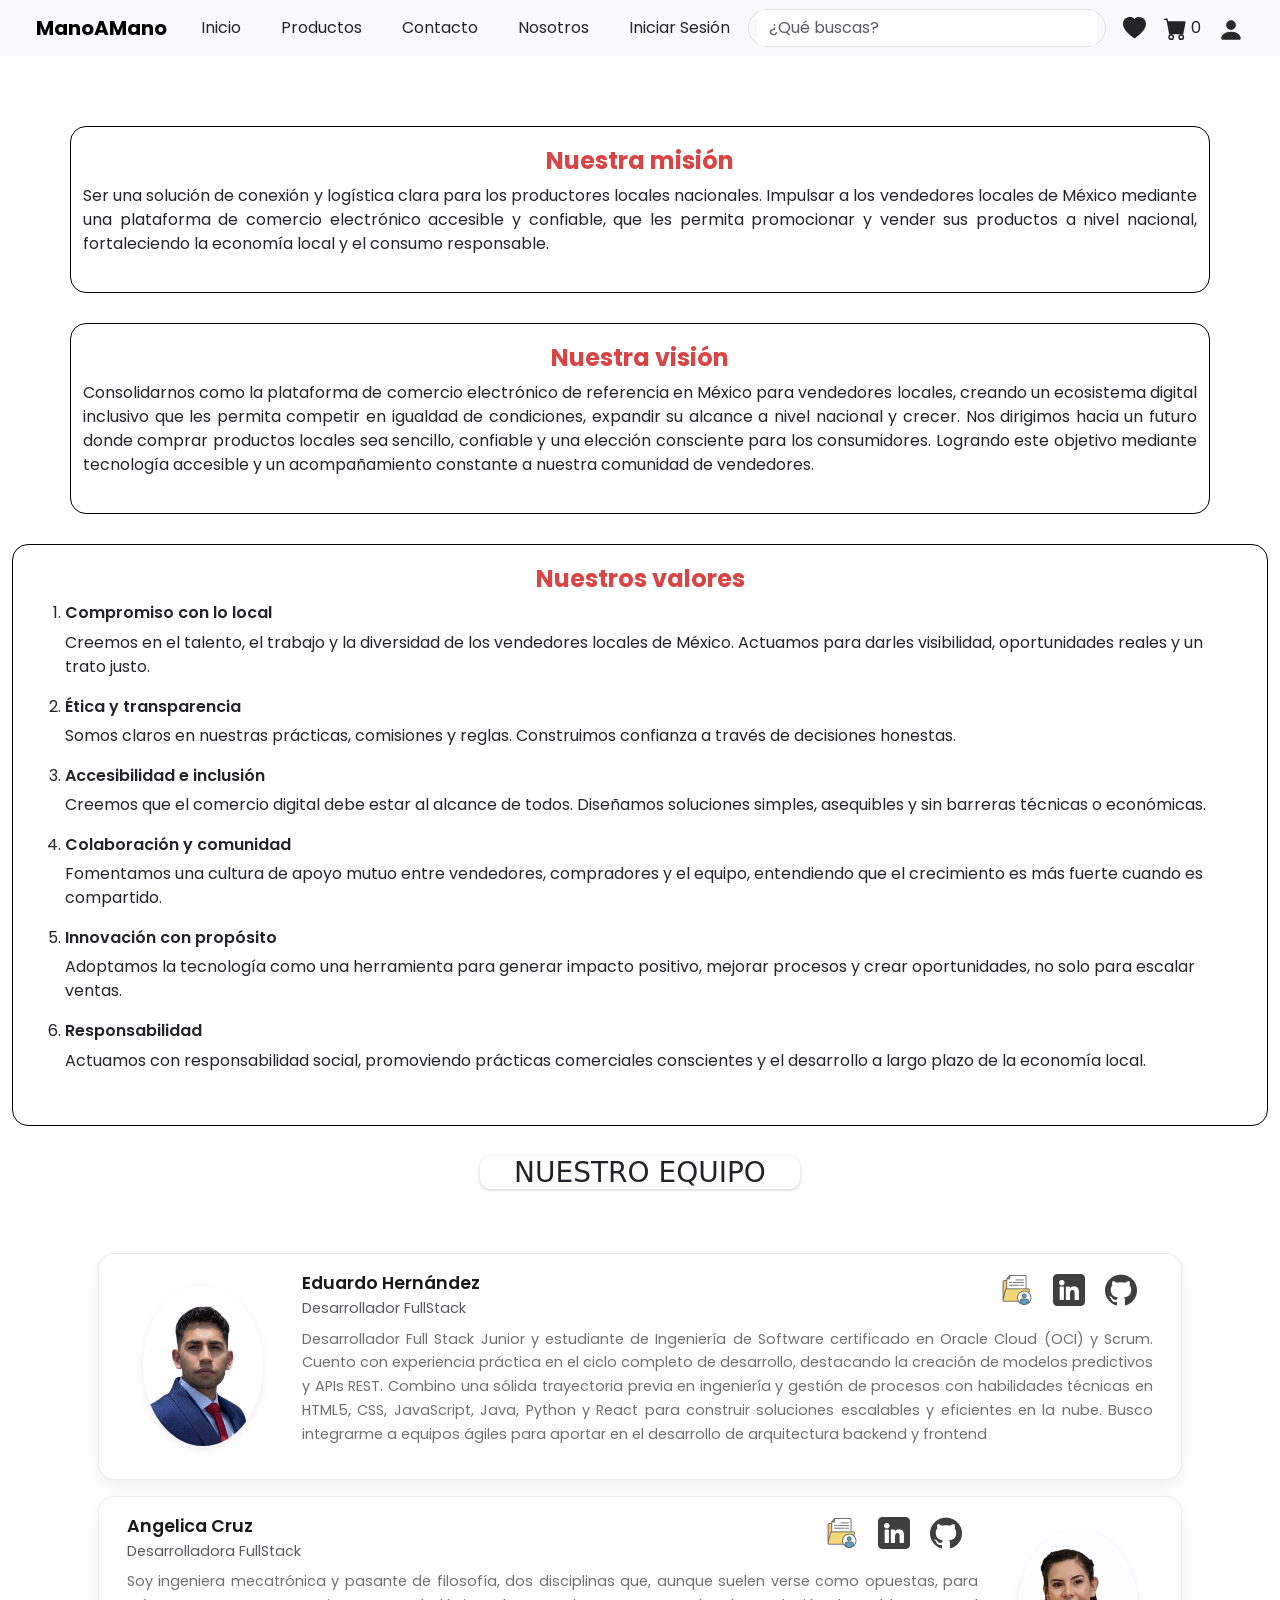
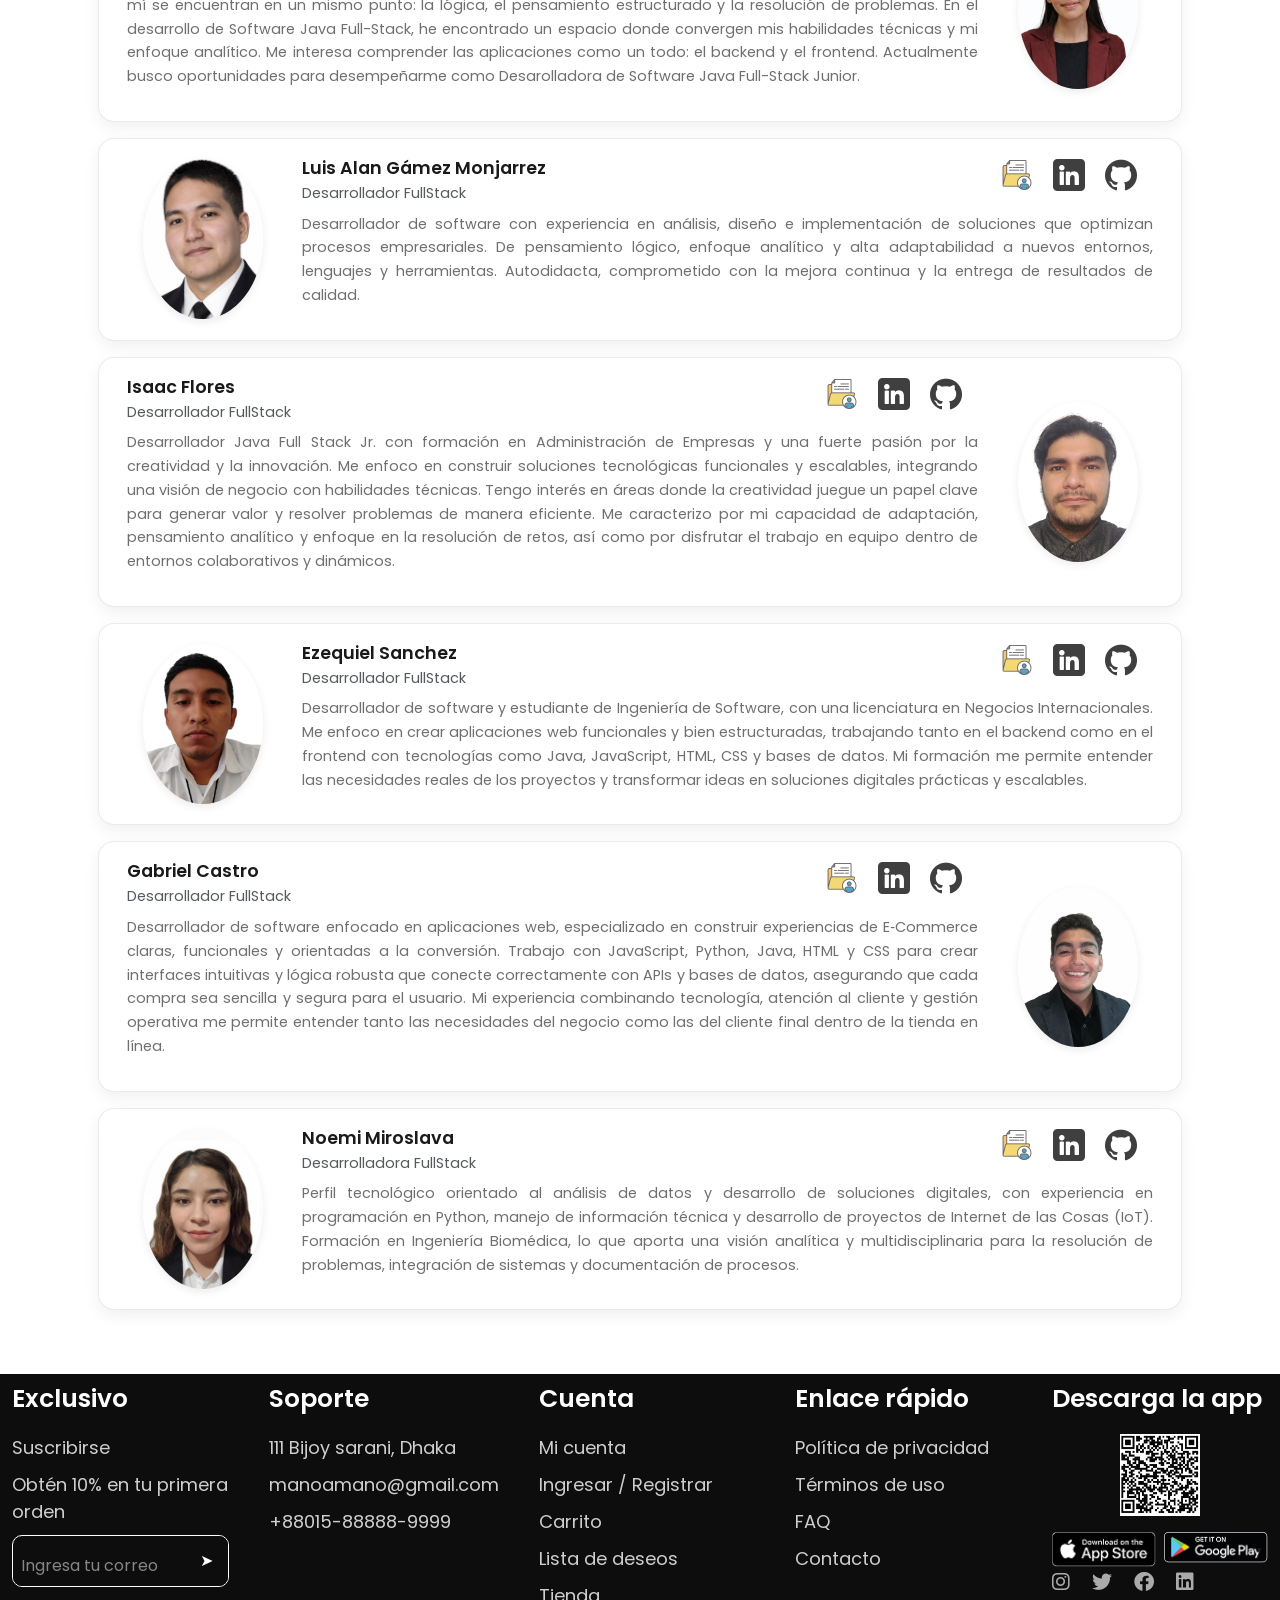
==== pages/aboutMe.html @ 5cd1c526 "Mano a mano en progreso" ====
<!DOCTYPE html>
<html lang="es">

<head>
    <meta charset="UTF-8">
    <meta name="viewport" content="width=device-width, initial-scale=1.0">
    <title>Sobre nosotros</title>

    <!-- Estilos -->
    <link rel="stylesheet" href="../styles/main.css">
    <link rel="stylesheet" href="../styles/aboutMe.css">
    <link rel="stylesheet" href="https://cdnjs.cloudflare.com/ajax/libs/font-awesome/6.0.0/css/all.min.css">
    <link href="https://cdn.jsdelivr.net/npm/bootstrap@5.3.8/dist/css/bootstrap.min.css" rel="stylesheet"
        integrity="sha384-sRIl4kxILFvY47J16cr9ZwB07vP4J8+LH7qKQnuqkuIAvNWLzeN8tE5YBujZqJLB" crossorigin="anonymous">
    <link href="https://fonts.googleapis.com/css2?family=Poppins:wght@400;500;600&display=swap" rel="stylesheet" />
</head>

<body>
    <header>

        <section> <!-- barra anuncio oferta -->

        </section>

        <section id="navbar_container" "> <!-- Navbar -->
            <!-- Añadido mediante JavaScript -->
        </section>

    </header>
    <main class="content container-fluid">

        <section> <!-- direccion (inicio / nosotros) -->

        </section>

        <section> <!-- Nuestra historia -->

            <article>
                <div>
                    <h1>

                    </h1>
                    <p>

                    </p>
                </div>
                <div>
                    <img src="" alt="">
                </div>
            </article>
        </section>
        <!-- Misión, visión y valores -->
        <section>
            <div class="container mision">
                <h4>Nuestra misión</h4>
                <p>Ser una solución de conexión y logística clara para los productores locales nacionales.
                    Impulsar a los vendedores locales de México mediante una plataforma de comercio electrónico
                    accesible y confiable, que les permita promocionar y vender sus productos a nivel nacional,
                    fortaleciendo la economía local y el consumo responsable.
                </p>
            </div>
        </section>

        <section>
            <div class="container vision">
                <h4>Nuestra visión</h4>
                <p>
                    Consolidarnos como la plataforma de comercio electrónico de referencia en México para vendedores
                    locales, creando un ecosistema digital inclusivo que les permita competir en igualdad de
                    condiciones, expandir su alcance a nivel nacional y crecer. Nos dirigimos hacia un futuro donde
                    comprar productos locales sea sencillo, confiable y una elección consciente para los consumidores.
                    Logrando este objetivo mediante tecnología accesible y un acompañamiento constante a nuestra
                    comunidad de vendedores.
                </p>
            </div>
        </section>

        <section>
            <div class="valores">
                <h4>Nuestros valores</h4>
                <ol class="lista-valores">
                    <li>
                        <h6>Compromiso con lo local</h6>
                        <p>
                            Creemos en el talento, el trabajo y la diversidad de los vendedores locales de México.
                            Actuamos para darles visibilidad, oportunidades reales y un trato justo.
                        </p>
                    </li>
                    <li>
                        <h6>Ética y transparencia</h6>
                        <p>
                            Somos claros en nuestras prácticas, comisiones y reglas. Construimos confianza a través de
                            decisiones honestas.
                        </p>
                    </li>
                    <li>
                        <h6>Accesibilidad e inclusión</h6>
                        <p>
                            Creemos que el comercio digital debe estar al alcance de todos. Diseñamos soluciones
                            simples, asequibles y sin barreras técnicas o económicas.
                        </p>
                    </li>
                    <li>
                        <h6>Colaboración y comunidad</h6>
                        <p>
                            Fomentamos una cultura de apoyo mutuo entre vendedores, compradores y el equipo, entendiendo
                            que el crecimiento es más fuerte cuando es compartido.
                        </p>
                    </li>
                    <li>
                        <h6>Innovación con propósito</h6>
                        <p>
                            Adoptamos la tecnología como una herramienta para generar impacto positivo, mejorar procesos
                            y crear oportunidades, no solo para escalar ventas.
                        </p>
                    </li>
                    <li>
                        <h6>Responsabilidad</h6>
                        <p>
                            Actuamos con responsabilidad social, promoviendo prácticas comerciales conscientes y el
                            desarrollo a largo plazo de la economía local.
                        </p>
                    </li>
                </ol>
            </div>
        </section>

        <section> <!-- Nuestros numeros -->

        </section>

        <section id="nosotros"> <!-- **********************************************NUESTRO EQUIPO ********************************* -->

            <h3>NUESTRO EQUIPO</h3>

<div class="container person_container">

    <!-- =================== PERSONA 1 =================== -->
    <div class="row align-items-center border p-3 rounded shadow-sm mb-3">
        <!-- Imagen -->
        <div class="col-12 col-md-2 text-center mb-3 mb-md-0 img_container">
            <img src="../media/aboutMe/Eduardo_Hernandez_Java_Full_Stack.png" alt="Sobre mí Imagen">
        </div>

        <!-- Contenido -->
        <div class="col-12 col-md-10 data_container">
            <div class="d-flex justify-content-between align-items-start flex-column flex-md-row">
                <!-- Nombre y rol -->
                <div class="data_person_container">
                    <p>Eduardo Hernández</p>
                    <p>Desarrollador FullStack</p>
                </div>

                <!-- Redes sociales -->
                <div class="social_container d-flex flex-row mt-2 mt-md-0">
                    <a href="https://portafolio-khaki-iota.vercel.app/">
                        <img src="../media/aboutMe/Portafolio_logo.png" alt="Portafolio de proyectos">
                    </a>
                    <a href="https://www.linkedin.com/in/eduardo-hernandez-fullstack-java/">
                        <img src="../media/aboutMe/linkedin_logo.png" alt="Logo linkedIn">
                    </a>
                    <a href="https://github.com/Mauedy164">
                        <img src="../media/aboutMe/logo_github.png" alt="Logo Github">
                    </a>
                </div>
            </div>

            <!-- Biografía -->
            <div class="biography_container mt-2">
                <p>
                    Desarrollador Full Stack Junior y estudiante de Ingeniería de Software certificado en
                    Oracle Cloud (OCI) y Scrum. Cuento con experiencia práctica en el ciclo completo de
                    desarrollo, destacando la creación de modelos predictivos y APIs REST. Combino una
                    sólida trayectoria previa en ingeniería y gestión de procesos con habilidades técnicas
                    en HTML5, CSS, JavaScript, Java, Python y React para construir soluciones escalables y
                    eficientes en la nube. Busco integrarme a equipos ágiles para aportar en el desarrollo
                    de arquitectura backend y frontend
                </p>
            </div>
        </div>
    </div>

    <!-- =================== PERSONA 2 =================== -->
    <div class="row align-items-center border p-3 rounded shadow-sm mb-3">
        <!-- Imagen -->
        <div class="col-12 col-md-2 text-center mb-3 mb-md-0 img_container order-1 order-md-2">
            <img src="../media/aboutMe/Angelica_Cruz.png" alt="Sobre mí Imagen">
        </div>

        <!-- Contenido -->
        <div class="col-12 col-md-10 data_container order-2 order-md-1">
            <div class="d-flex justify-content-between align-items-start flex-column flex-md-row">
                <div class="data_person_container">
                    <p>Angelica Cruz</p>
                    <p>Desarrolladora FullStack</p>
                </div>

                <div class="social_container d-flex flex-row mt-2 mt-md-0">
                    <a href="https://github.com/AngeCruzA/Portafolio.git">
                        <img src="../media/aboutMe/Portafolio_logo.png" alt="Portafolio de proyectos">
                    </a>
                    <a href="https://www.linkedin.com/in/angelica-cruz-aguilera-b49628212/">
                        <img src="../media/aboutMe/linkedin_logo.png" alt="Logo linkedIn">
                    </a>
                    <a href="https://github.com/AngeCruzA">
                        <img src="../media/aboutMe/logo_github.png" alt="Logo Github">
                    </a>
                </div>
            </div>

            <div class="biography_container mt-2">
                <p>
                    Soy ingeniera mecatrónica y pasante de filosofía, dos disciplinas que, aunque suelen
                    verse como opuestas, para mí se encuentran en un mismo punto: la lógica, el pensamiento
                    estructurado y la resolución de problemas.
                    En el desarrollo de Software Java Full-Stack, he encontrado un espacio donde convergen
                    mis habilidades técnicas y mi enfoque analítico. Me interesa comprender las aplicaciones
                    como un todo: el backend y el frontend.
                    Actualmente busco oportunidades para desempeñarme como Desarolladora de Software Java
                    Full-Stack Junior.
                </p>
            </div>
        </div>
    </div>

    <!-- =================== PERSONA 3 =================== -->
    <div class="row align-items-center border p-3 rounded shadow-sm mb-3">
        <div class="col-12 col-md-2 text-center mb-3 mb-md-0 img_container">
            <img src="../media/aboutMe/Luis_Gamez.png" alt="Sobre mí Imagen">
        </div>

        <div class="col-12 col-md-10 data_container">
            <div class="d-flex justify-content-between align-items-start flex-column flex-md-row">
                <div class="data_person_container">
                    <p>Luis Alan Gámez Monjarrez</p>
                    <p>Desarrollador FullStack</p>
                </div>

                <div class="social_container d-flex flex-row mt-2 mt-md-0">
                    <a href="#">
                        <img src="../media/aboutMe/Portafolio_logo.png" alt="Portafolio de proyectos">
                    </a>
                    <a href="https://www.linkedin.com/in/luisgamez91/">
                        <img src="../media/aboutMe/linkedin_logo.png" alt="Logo linkedIn">
                    </a>
                    <a href="https://github.com/LuisGamez91">
                        <img src="../media/aboutMe/logo_github.png" alt="Logo Github">
                    </a>
                </div>
            </div>

            <div class="biography_container mt-2">
                <p>
                    Desarrollador de software con experiencia en análisis, diseño e implementación de
                    soluciones que optimizan procesos empresariales. De pensamiento lógico, enfoque analítico
                    y alta adaptabilidad a nuevos entornos, lenguajes y herramientas. Autodidacta,
                    comprometido con la mejora continua y la entrega de resultados de calidad.
                </p>
            </div>
        </div>
    </div>

    <!-- =================== PERSONA 4 =================== -->
    <div class="row align-items-center border p-3 rounded shadow-sm mb-3">
        <div class="col-12 col-md-2 text-center mb-3 mb-md-0 img_container order-1 order-md-2">
            <img src="../media/aboutMe/Isaac_Flores-removebg-preview.png"
                 alt="Sobre mí Imagen">
        </div>

        <div class="col-12 col-md-10 data_container order-2 order-md-1">
            <div class="d-flex justify-content-between align-items-start flex-column flex-md-row">
                <div class="data_person_container">
                    <p>Isaac Flores</p>
                    <p>Desarrollador FullStack</p>
                </div>

                <div class="social_container d-flex flex-row mt-2 mt-md-0">
                    <a href="https://portafolio-khaki-iota.vercel.app/">
                        <img src="../media/aboutMe/Portafolio_logo.png" alt="Portafolio de proyectos">
                    </a>
                    <a href="https://www.linkedin.com/in/isaac-flores-dur%C3%B3n-a0316b3a8/">
                        <img src="../media/aboutMe/linkedin_logo.png" alt="Logo linkedIn">
                    </a>
                    <a href="https://github.com/IsaacFD">
                        <img src="../media/aboutMe/logo_github.png" alt="Logo Github">
                    </a>
                </div>
            </div>

            <div class="biography_container mt-2">
                <p>
                    Desarrollador Java Full Stack Jr. con formación en Administración de Empresas y una
                    fuerte pasión por la creatividad y la innovación. Me enfoco en construir soluciones
                    tecnológicas funcionales y escalables, integrando una visión de negocio con habilidades
                    técnicas. Tengo interés en áreas donde la creatividad juegue un papel clave para generar
                    valor y resolver problemas de manera eficiente. Me caracterizo por mi capacidad de
                    adaptación, pensamiento analítico y enfoque en la resolución de retos, así como por
                    disfrutar el trabajo en equipo dentro de entornos colaborativos y dinámicos.
                </p>
            </div>
        </div>
    </div>

    <!-- =================== PERSONA 5 =================== -->
    <div class="row align-items-center border p-3 rounded shadow-sm mb-3">
        <div class="col-12 col-md-2 text-center mb-3 mb-md-0 img_container">
            <img src="../media/aboutMe/Ezequiel_Sanchez.png" alt="Sobre mí Imagen">
        </div>

        <div class="col-12 col-md-10 data_container">
            <div class="d-flex justify-content-between align-items-start flex-column flex-md-row">
                <div class="data_person_container">
                    <p>Ezequiel Sanchez</p>
                    <p>Desarrollador FullStack</p>
                </div>

                <div class="social_container d-flex flex-row mt-2 mt-md-0">
                    <a href="#">
                        <img src="../media/aboutMe/Portafolio_logo.png" alt="Portafolio de proyectos">
                    </a>
                    <a href="https://www.linkedin.com/in/ezequielsanchezcanul/">
                        <img src="../media/aboutMe/linkedin_logo.png" alt="Logo linkedIn">
                    </a>
                    <a href="https://github.com/ezequielsanchez-canul">
                        <img src="../media/aboutMe/logo_github.png" alt="Logo Github">
                    </a>
                </div>
            </div>

            <div class="biography_container mt-2">
                <p>
                    Desarrollador de software y estudiante de Ingeniería de Software, con una licenciatura
                    en Negocios Internacionales. Me enfoco en crear aplicaciones web funcionales y bien
                    estructuradas, trabajando tanto en el backend como en el frontend con tecnologías como
                    Java, JavaScript, HTML, CSS y bases de datos. Mi formación me permite entender las
                    necesidades reales de los proyectos y transformar ideas en soluciones digitales
                    prácticas y escalables.
                </p>
            </div>
        </div>
    </div>

    <!-- =================== PERSONA 6 =================== -->
    <div class="row align-items-center border p-3 rounded shadow-sm mb-3">
        <div class="col-12 col-md-2 text-center mb-3 mb-md-0 img_container order-1 order-md-2">
            <img src="../media/aboutMe/GabrielCastro.jpeg" alt="Sobre mí Imagen">
        </div>

        <div class="col-12 col-md-10 data_container order-2 order-md-1">
            <div class="d-flex justify-content-between align-items-start flex-column flex-md-row">
                <div class="data_person_container">
                    <p>Gabriel Castro</p>
                    <p>Desarrollador FullStack</p>
                </div>

                <div class="social_container d-flex flex-row mt-2 mt-md-0">
                    <a href="###">
                        <img src="../media/aboutMe/Portafolio_logo.png" alt="Portafolio de proyectos">
                    </a>
                    <a href="https://www.linkedin.com/in/GabrielCastro01">
                        <img src="../media/aboutMe/linkedin_logo.png" alt="Logo linkedIn">
                    </a>
                    <a href="https://github.com/Axsort">
                        <img src="../media/aboutMe/logo_github.png" alt="Logo Github">
                    </a>
                </div>
            </div>

            <div class="biography_container mt-2">
                <p>
                    Desarrollador de software enfocado en aplicaciones web, especializado en construir
                    experiencias de E‑Commerce claras, funcionales y orientadas a la conversión.
                    Trabajo con JavaScript, Python, Java, HTML y CSS para crear interfaces intuitivas y
                    lógica robusta que conecte correctamente con APIs y bases de datos,
                    asegurando que cada compra sea sencilla y segura para el usuario.
                    Mi experiencia combinando tecnología, atención al cliente y gestión operativa me permite
                    entender tanto las necesidades del negocio como las del cliente final dentro de la
                    tienda en línea.
                </p>
            </div>
        </div>
    </div>

    <!-- =================== PERSONA 7 =================== -->
    <div class="row align-items-center border p-3 rounded shadow-sm mb-3">
        <div class="col-12 col-md-2 text-center mb-3 mb-md-0 img_container">
            <img src="../media/aboutMe/Noemi Miroslava.jfif" alt="Sobre mí Imagen">
        </div>

        <div class="col-12 col-md-10 data_container">
            <div class="d-flex justify-content-between align-items-start flex-column flex-md-row">
                <div class="data_person_container">
                    <p>Noemi Miroslava</p>
                    <p>Desarrolladora FullStack</p>
                </div>

                <div class="social_container d-flex flex-row mt-2 mt-md-0">
                    <a href="https://portafolio-khaki-iota.vercel.app/">
                        <img src="../media/aboutMe/Portafolio_logo.png" alt="Portafolio de proyectos">
                    </a>
                    <a href="https://www.linkedin.com/in/noemi-miroslava/">
                        <img src="../media/aboutMe/linkedin_logo.png" alt="Logo linkedIn">
                    </a>
                    <a href="https://github.com/noemimiroslava?tab=stars">
                        <img src="../media/aboutMe/logo_github.png" alt="Logo Github">
                    </a>
                </div>
            </div>

            <div class="biography_container mt-2">
                <p>
                    Perfil tecnológico orientado al análisis de datos y desarrollo de soluciones digitales,
                    con experiencia en programación en Python, manejo de información técnica y desarrollo de
                    proyectos de Internet de las Cosas (IoT). Formación en Ingeniería Biomédica, lo que
                    aporta una visión analítica y multidisciplinaria para la resolución de problemas,
                    integración de sistemas y documentación de procesos.
                </p>
            </div>
        </div>
    </div>

</div>

        </section>


        <section> <!-- Nuestros sellos -->

        </section>

    </main>

    <footer id="footer_container"> <!-- Footer -->
        <!-- Añadido mediante JavaScript -->
    </footer>

    <script src="../js/main.js"></script>
    <script src="../js/carrito.js"></script>
    <script src="https://cdn.jsdelivr.net/npm/bootstrap@5.3.8/dist/js/bootstrap.bundle.min.js"
        integrity="sha384-FKyoEForCGlyvwx9Hj09JcYn3nv7wiPVlz7YYwJrWVcXK/BmnVDxM+D2scQbITxI"
        crossorigin="anonymous"></script>
</body>

</html>
---- styles/main.css ----
/*
==============================
|           Navbar           |
==============================
*/

/* barra anuncio oferta */




/* Navbar */

a svg{
    color: rgb(41, 41, 41);
    text-decoration: none;
}

/*
==============================
|           Footer           |
==============================
*/




/*
==============================
|  index (página de inicio)  |
==============================
*/

body{

    display: flex;
    flex-direction: column;
    min-height: 100vh;
}

main{
    flex: 1;
}

/*
|================  Tarjetas de productos  ===============|
*/

/* Evita que el texto se encime si no hay imagen */
.product-card img {
    display: block;
    margin: 0 auto;
}


.text-warning {
    color: #ffc107 !important;
    font-size: 1.1rem;
}


.add-to-cart-overlay {
    opacity: 0;
    transform: translateY(10px);
    transition: 0.3s ease;
}

.product-card:hover .add-to-cart-overlay {
    opacity: 1;
    transform: translateY(0);
}



/*
==============================
|    singUp (Crear cuenta)   |
==============================
*/






/*
==============================
|   logIn (Iniciar sesión)   |
==============================
*/




/*
==============================
|       cart (Carrito)       |
==============================
*/


/*
=================================
|  checkOut (pasarela de pago)  |
=================================
*/



/*
==================================
|  aboutMe (Acerca de nosotros)  |
==================================
*/
div {
    font-family: 'Poppins', sans-serif;
}

div h4 {
    color: #DB4444;
    font-weight: 700;
}

div h6{
    font-weight: 600;
}

div p {
    font-weight: 400;
}

/*  NUESTRA HISTORIA */

/*  NUESTRO NÚMEROS */

/*  EQUIPO DE TRABAJO */

/* NUESTROS SELLOS */


/*
==================================
|  contact (Página de contacto)  |
==================================
*/



/*
===================================
|  producto (Página de producto)  |
===================================
*/
---- styles/aboutMe.css ----
h3 {
  text-align: center;
  margin: 1.5rem auto;
  font-size: 1.25rem;
  max-width: 320px;
  box-shadow: #a3a2a28f 0px 1px 3px;
  border-radius: 10px;
}


/* Misión, visión y valores */
.mision p, 
.vision p {
    text-align: justify;
}

.lista-valores {
    width: fit-content;
}

.mision, 
.vision, 
.valores {
    display:flex;
    flex-direction: column;
    border: 1px solid black;
    border-radius: 16px;
    margin: 30px auto;
    padding: 20px;
    width: fit-content;
}

h4 {
    text-align: center;
}

/* Tarjetas */
.person_container {
    margin: 2rem auto;
    padding: 0.5rem 0;
    max-width: 1200px;
    padding: 1rem;
}

.row.align-items-center.border.p-3.rounded.shadow-sm {
    position: relative;
    background-color: #ffffff;
    border: 1px solid rgba(0, 0, 0, 0.08) !important;
    border-radius: 16px !important;
    box-shadow: 0 6px 16px rgba(0, 0, 0, 0.06) !important;
    transition: transform 0.3s ease, box-shadow 0.3s ease;
    opacity: 1;
    margin: 1rem;
}


.row.align-items-center.border.p-3.rounded.shadow-sm:hover {
    transform: translateY(-4px);
    box-shadow: 0 12px 28px rgba(0, 0, 0, 0.12) !important;
}


.img_container {
    position: relative;
    display: flex;
    justify-content: center;
    align-items: center;
}

.img_container img {
    width: 120px;
    height: 160px;
    border-radius: 50%;
    object-fit: cover;
    box-shadow: 0 3px 8px rgba(0, 0, 0, 0.08);
    transition: all 0.3s cubic-bezier(0.25, 0.8, 0.25, 1);
}

.img_container img:hover {
    transform: scale(1.2) translateY(-2px);
    box-shadow: 0 6px 16px rgba(0, 0, 0, 0.2);
}


.data_container {
    display: flex;
    flex-direction: column;
    justify-content: center;
}

.data_person_container p {
    opacity: 0.9;
    transition: opacity 0.3s ease, transform 0.3s ease;
    margin-bottom: 0.1rem;
    margin-right: 25px;
}

.data_person_container p:hover {
    opacity: 1;
    transform: translateX(2px);
}

.data_person_container p:first-child {
    font-weight: 600;
    font-size: 1.1rem;
    color: #010101;
}

.data_person_container p:nth-child(2) {
    font-size: 0.9rem;
    color: #44484d;
    margin-bottom: 0;
}


.social_container {
    display: flex;
    flex-direction: row;
    align-items: center;
    gap: 20px;
    margin-right: 16px;
}

.social_container img {
    width: 32px;
    height: 32px;
    margin: 4px 0;
    opacity: 0.75;
    transition: transform 0.2s ease, opacity 0.2s ease;

}

.social_container img:hover {
    transform: rotate(4deg) scale(1.15);
    opacity: 1;
}

.biography_container {
    margin-top: 0.75rem;
}

.biography_container p {
    font-size: 0.9rem;
    color: #706f6f;
    line-height: 1.65;
    transition: color 0.3s ease;
    text-align: justify;
    text-justify: inter-word;
}

.biography_container:hover p {
    background-image: linear-gradient(90deg, #747373, #000608);
    -webkit-background-clip: text;
    -webkit-text-fill-color: transparent;
    background-clip: text; 

}



/* Pie de página */
.piedepagina-container {
  background-color: #0D0D0D;
  padding: 10px;

}

.piedepagina-grid {
  display: grid;
  grid-template-columns: repeat(auto-fit, minmax(200px, 1fr));
  gap: 16px;
  color: white;
  font-family: 'Poppins', sans-serif;
}

.piedepagina-grid h4 {
  font-size: 25px;
  font-weight: 600;
  color:white;
  margin-bottom: 20px;
  text-align: left;
}

.piedepagina-grid p {
  font-size: 18px;
  margin-bottom: 10px;
  opacity: 0.8;
  cursor: pointer;
}

.piedepagina-grid input {
  margin-top: 10px;
  padding: 10px;
  background: transparent;
  border: 1px solid white;
  width: 100%;
}

.piedepagina-grid input[type="email"] {
    width: 80%;        
    padding: 8px;
    border-radius: 4px;
}

.input-wrapper {
  display: flex;
  border: 1px solid white;
  border-radius: 10px;
  overflow: hidden;
  width: 100%;
  max-width: 400px;
}

.input-wrapper input {
  flex: 1;
  padding: 10px;
  border: none;
  outline: none;
  color: white;
  background-color: #0D0D0D;
}

.input-wrapper input::placeholder {
  color: rgba(255, 255, 255, 0.5);
}

.input-wrapper button {
  border: none;
  margin: 0;
  padding: 10px 15px;
  background-color: #0D0D0D;
  color: white;
  cursor: pointer;
  transition: background-color 0.3s ease;
  flex-shrink: 0;
}

.input-wrapper button:hover {
  background-color: white;
}

.arrow-icon {
  display: inline-block;
  transition: transform 0.2s ease;
}

.input-wrapper button:hover .arrow-icon {
  transform: translateX(3px);
  color: #0D0D0D;
} 

.qr {
    width: 80px;
}

.social-icons a {
  color: #aaa;
  font-size: 20px;
  margin-right: 18px;
  transition: 0.3s ease;
}
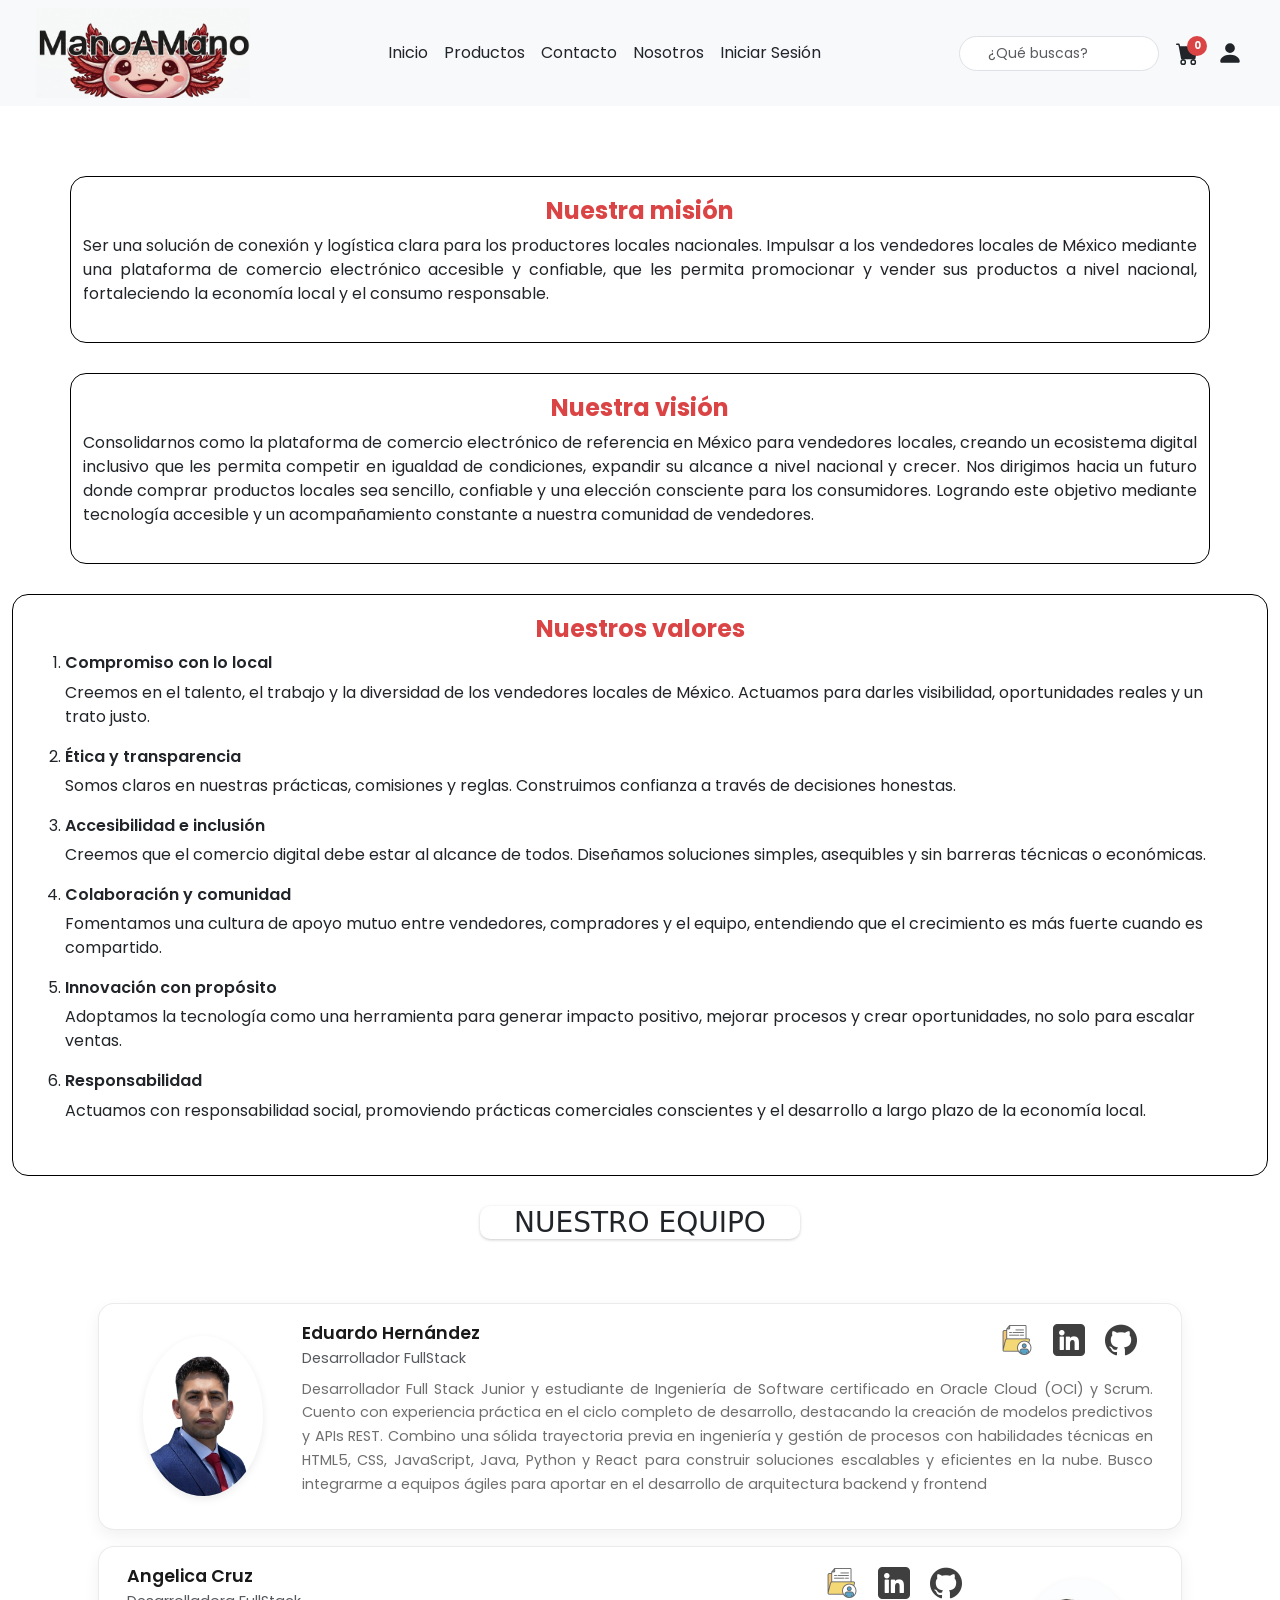
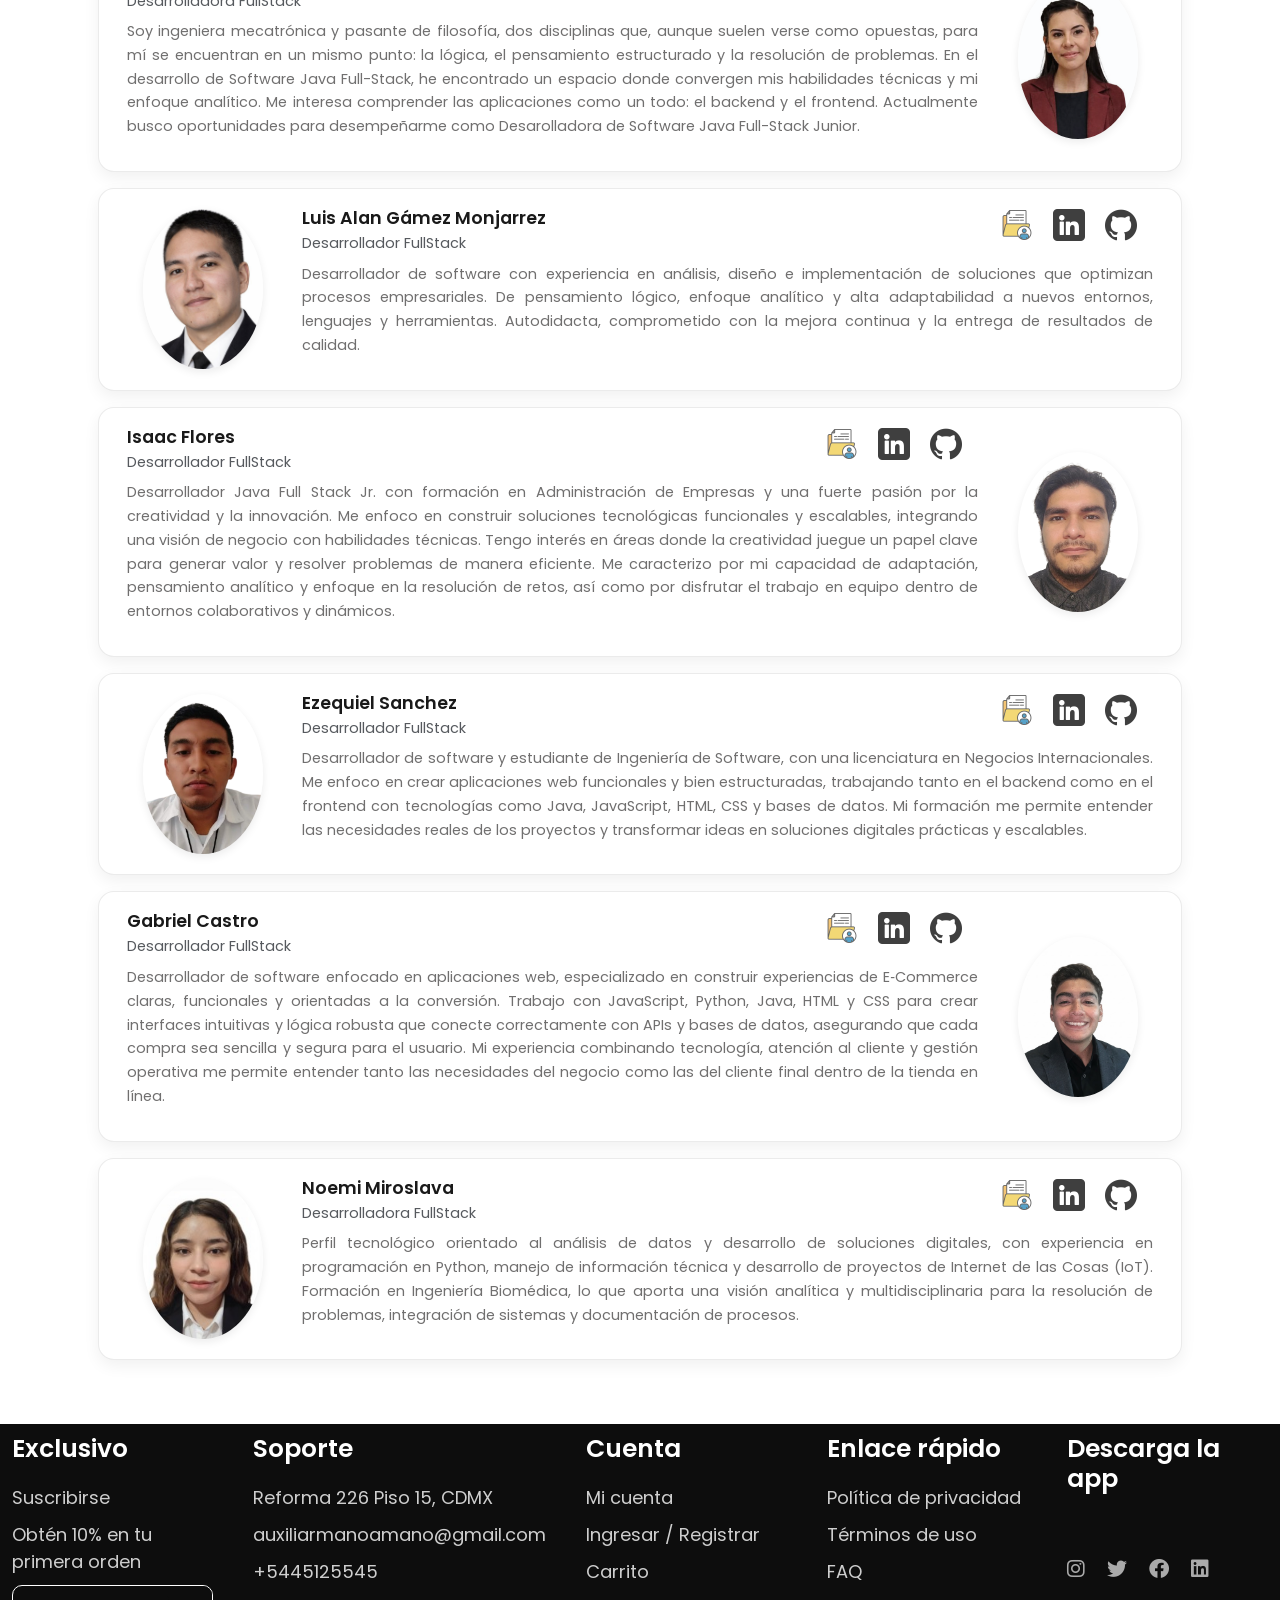
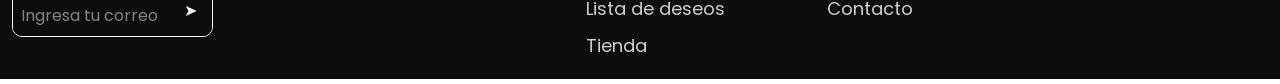
==== commit 45b8c37e: "Actualizacion" ====
--- a/pages/aboutMe.html
+++ b/pages/aboutMe.html
@@ -22,7 +22,7 @@
 
         </section>
 
-        <section id="navbar_container" "> <!-- Navbar -->
+        <section id="navbar_container"> <!-- Navbar -->
             <!-- Añadido mediante JavaScript -->
         </section>
 
--- a/styles/main.css
+++ b/styles/main.css
@@ -6,79 +6,271 @@
 
 /* barra anuncio oferta */
 
-
-
-
 /* Navbar */
 
-a svg{
-    color: rgb(41, 41, 41);
-    text-decoration: none;
-}
+a svg {
+  color: rgb(41, 41, 41);
+  text-decoration: none;
+}
+
+#logo_Ajolote {
+  height: 10vh;
+}
+
+@media (max-width: 768px) {
+  #logo_Ajolote {
+    display: flex;
+    height: 5vh;
+  }
+}
+
+.search-box{
+    width:220px;
+    background:rgb(255, 255, 255);
+}
+
+.search-box input{
+    font-size:14px;
+}
+
+.search-box i{
+    font-size:16px;
+}
+
+.search-box{
+    width:200px;
+    transition:0.3s;
+}
+
+.search-box:focus-within{
+    width:260px;
+}
+
+
+@media (max-width:991px){
+
+    /* posicionar buscador en la misma linea del logo */
+    #buscadorExpandido{
+        position:absolute;
+        left:160px; 
+        top:50%;
+        transform:translateY(-50%);
+        width:40vw;
+    }
+
+    /* esconder iconos cuando se abre buscador */
+    #buscadorExpandido.show ~ button,
+    #buscadorExpandido.show ~ a,
+    #buscadorExpandido.show ~ .dropdown{
+        display:none !important;
+    }
+
+    /* esconder lupa cuando se abre buscador */
+    #buscadorExpandido.show + .toggle-buscador{
+        display:none !important;
+    }
+
+
+}
+
+
+
+.search-box-res{
+    width:50px;
+    background:white;
+    height: 35px;
+    display:flex;
+    align-items:center;
+}
+
+.search-box-res input{
+    font-size:14px;
+}
+
+.search-box-res i{
+    font-size:16px;
+    color:#666;
+}
+
+.search-box-res input:focus, 
+.form-control:focus {
+    box-shadow: none !important;
+    outline: none !important;
+    
+}
+
+.icon-search{
+    width:29px;
+    height:29px;
+    object-fit:contain;
+}
+
+/*quita la palomita*/
+.dropdown-toggle::after{
+    display: none !important;
+}
+
+/*
+Source - https://stackoverflow.com/a/34066798
+Posted by RiesvGeffen
+Retrieved 2026-03-12, License - CC BY-SA 3.0
+*/
+
+
+
 
 /*
 ==============================
 |           Footer           |
 ==============================
 */
-
-
-
-
-/*
-==============================
-|  index (página de inicio)  |
-==============================
-*/
-
-body{
-
+.piedepagina {
+  width: 100%;
+  margin: 0;
+}
+
+.piedepagina-container {
+  width: 100%;
+  padding-left: 0;
+  padding-right: 0;
+}
+
+.piedepagina {
+  width: 100%;
+  margin: 0;
+}
+
+div.subtitle_footer{
     display: flex;
-    flex-direction: column;
-    min-height: 100vh;
-}
-
-main{
-    flex: 1;
-}
-
-/*
-|================  Tarjetas de productos  ===============|
-*/
-
-/* Evita que el texto se encime si no hay imagen */
-.product-card img {
-    display: block;
-    margin: 0 auto;
-}
-
-
-.text-warning {
-    color: #ffc107 !important;
-    font-size: 1.1rem;
-}
-
-
-.add-to-cart-overlay {
-    opacity: 0;
-    transform: translateY(10px);
-    transition: 0.3s ease;
-}
-
-.product-card:hover .add-to-cart-overlay {
-    opacity: 1;
-    transform: translateY(0);
-}
-
-
-
-/*
-==============================
-|    singUp (Crear cuenta)   |
-==============================
-*/
-
-
+    justify-content:start;
+    align-items: center;
+}
+
+div.subtitle_footer h4 {
+    margin-bottom: 0;
+}
+
+
+div.subtitle_footer {
+    display: flex;
+    justify-content: start;
+    align-items: center;
+    margin-bottom: 20px; 
+}
+
+.subtitle_footer_row{
+    height: 1vh;
+    margin-left: 2%;
+  display: none;
+}
+
+@media (max-width: 767px) {
+    .subtitle_footer_row {
+        display: inline-block !important; 
+    }
+}
+
+/* Pie de página */
+.piedepagina-container {
+  background-color: #0D0D0D;
+  padding: 10px;
+  
+}
+
+.piedepagina-grid {
+  display: grid;
+  grid-template-columns: repeat(auto-fit, minmax(200px, 1fr));
+  gap: 16px;
+  color: white;
+  font-family: 'Poppins', sans-serif;
+}
+
+.piedepagina-grid h4 {
+  font-size: 25px;
+  font-weight: 600;
+  color:white;
+  margin-bottom: 20px;
+  text-align: left;
+}
+
+.piedepagina-grid p {
+  font-size: 18px;
+  margin-bottom: 10px;
+  opacity: 0.8;
+  cursor: pointer;
+}
+
+.piedepagina-grid input {
+  margin-top: 10px;
+  padding: 10px;
+  background: transparent;
+  border: 1px solid white;
+  width: 100%;
+}
+
+.piedepagina-grid input[type="email"] {
+    width: 80%;        
+    padding: 8px;
+    border-radius: 4px;
+}
+
+.input-wrapper {
+  display: flex;
+  border: 1px solid white;
+  border-radius: 10px;
+  overflow: hidden;
+  width: 100%;
+  max-width: 400px;
+}
+
+.input-wrapper input {
+  flex: 1;
+  padding: 10px;
+  border: none;
+  outline: none;
+  color: white;
+  background-color: #0D0D0D;
+}
+
+.input-wrapper input::placeholder {
+  color: rgba(255, 255, 255, 0.5);
+}
+
+.input-wrapper button {
+  border: none;
+  margin: 0;
+  padding: 10px 15px;
+  background-color: #0D0D0D;
+  color: white;
+  cursor: pointer;
+  transition: background-color 0.3s ease;
+  flex-shrink: 0;
+}
+
+.input-wrapper button:hover {
+  background-color: white;
+}
+
+.arrow-icon {
+  display: inline-block;
+  transition: transform 0.2s ease;
+}
+
+.input-wrapper button:hover .arrow-icon {
+  transform: translateX(3px);
+  color: #0D0D0D;
+} 
+
+.qr {
+    width: 80px;
+}
+
+.social-icons a {
+  color: #aaa;
+  font-size: 20px;
+  margin-right: 18px;
+  transition: 0.3s ease;
+}
 
 
 
@@ -88,9 +280,14 @@
 |   logIn (Iniciar sesión)   |
 ==============================
 */
-
-
-
+.login{
+  color: #e6182d !important;
+  font-weight: 100 !important;
+}
+
+.login-container{
+  align-content: center;
+}
 
 /*
 ==============================
@@ -98,56 +295,25 @@
 ==============================
 */
 
-
-/*
-=================================
-|  checkOut (pasarela de pago)  |
-=================================
-*/
-
-
-
-/*
-==================================
-|  aboutMe (Acerca de nosotros)  |
-==================================
-*/
-div {
-    font-family: 'Poppins', sans-serif;
-}
-
-div h4 {
-    color: #DB4444;
-    font-weight: 700;
-}
-
-div h6{
-    font-weight: 600;
-}
-
-div p {
-    font-weight: 400;
-}
-
-/*  NUESTRA HISTORIA */
-
-/*  NUESTRO NÚMEROS */
-
-/*  EQUIPO DE TRABAJO */
-
-/* NUESTROS SELLOS */
-
-
-/*
-==================================
-|  contact (Página de contacto)  |
-==================================
-*/
-
-
-
-/*
-===================================
-|  producto (Página de producto)  |
-===================================
-*/+#cuenta_carrito {
+  position: absolute; /* Saca el número del flujo normal */
+  top: -5px;
+  right: -8px;
+
+  min-width: 20px;
+  height: 20px;
+  padding: 0 6px;
+
+  background-color: #db4444;
+  color: white;
+
+  border-radius: 999px;
+
+  font-size: 10px; /* Tamaño del número */
+  font-weight: bold;
+
+  display: flex;
+  align-items: center;
+  justify-content: center;
+}
+
--- a/styles/aboutMe.css
+++ b/styles/aboutMe.css
@@ -158,104 +158,20 @@
 
 
 
-/* Pie de página */
-.piedepagina-container {
-  background-color: #0D0D0D;
-  padding: 10px;
-
+div {
+  font-family: "Poppins", sans-serif;
 }
 
-.piedepagina-grid {
-  display: grid;
-  grid-template-columns: repeat(auto-fit, minmax(200px, 1fr));
-  gap: 16px;
-  color: white;
-  font-family: 'Poppins', sans-serif;
+div h4 {
+  color: #db4444;
+  font-weight: 700;
 }
 
-.piedepagina-grid h4 {
-  font-size: 25px;
+div h6 {
   font-weight: 600;
-  color:white;
-  margin-bottom: 20px;
-  text-align: left;
 }
 
-.piedepagina-grid p {
-  font-size: 18px;
-  margin-bottom: 10px;
-  opacity: 0.8;
-  cursor: pointer;
+div p {
+  font-weight: 400;
 }
 
-.piedepagina-grid input {
-  margin-top: 10px;
-  padding: 10px;
-  background: transparent;
-  border: 1px solid white;
-  width: 100%;
-}
-
-.piedepagina-grid input[type="email"] {
-    width: 80%;        
-    padding: 8px;
-    border-radius: 4px;
-}
-
-.input-wrapper {
-  display: flex;
-  border: 1px solid white;
-  border-radius: 10px;
-  overflow: hidden;
-  width: 100%;
-  max-width: 400px;
-}
-
-.input-wrapper input {
-  flex: 1;
-  padding: 10px;
-  border: none;
-  outline: none;
-  color: white;
-  background-color: #0D0D0D;
-}
-
-.input-wrapper input::placeholder {
-  color: rgba(255, 255, 255, 0.5);
-}
-
-.input-wrapper button {
-  border: none;
-  margin: 0;
-  padding: 10px 15px;
-  background-color: #0D0D0D;
-  color: white;
-  cursor: pointer;
-  transition: background-color 0.3s ease;
-  flex-shrink: 0;
-}
-
-.input-wrapper button:hover {
-  background-color: white;
-}
-
-.arrow-icon {
-  display: inline-block;
-  transition: transform 0.2s ease;
-}
-
-.input-wrapper button:hover .arrow-icon {
-  transform: translateX(3px);
-  color: #0D0D0D;
-} 
-
-.qr {
-    width: 80px;
-}
-
-.social-icons a {
-  color: #aaa;
-  font-size: 20px;
-  margin-right: 18px;
-  transition: 0.3s ease;
-}
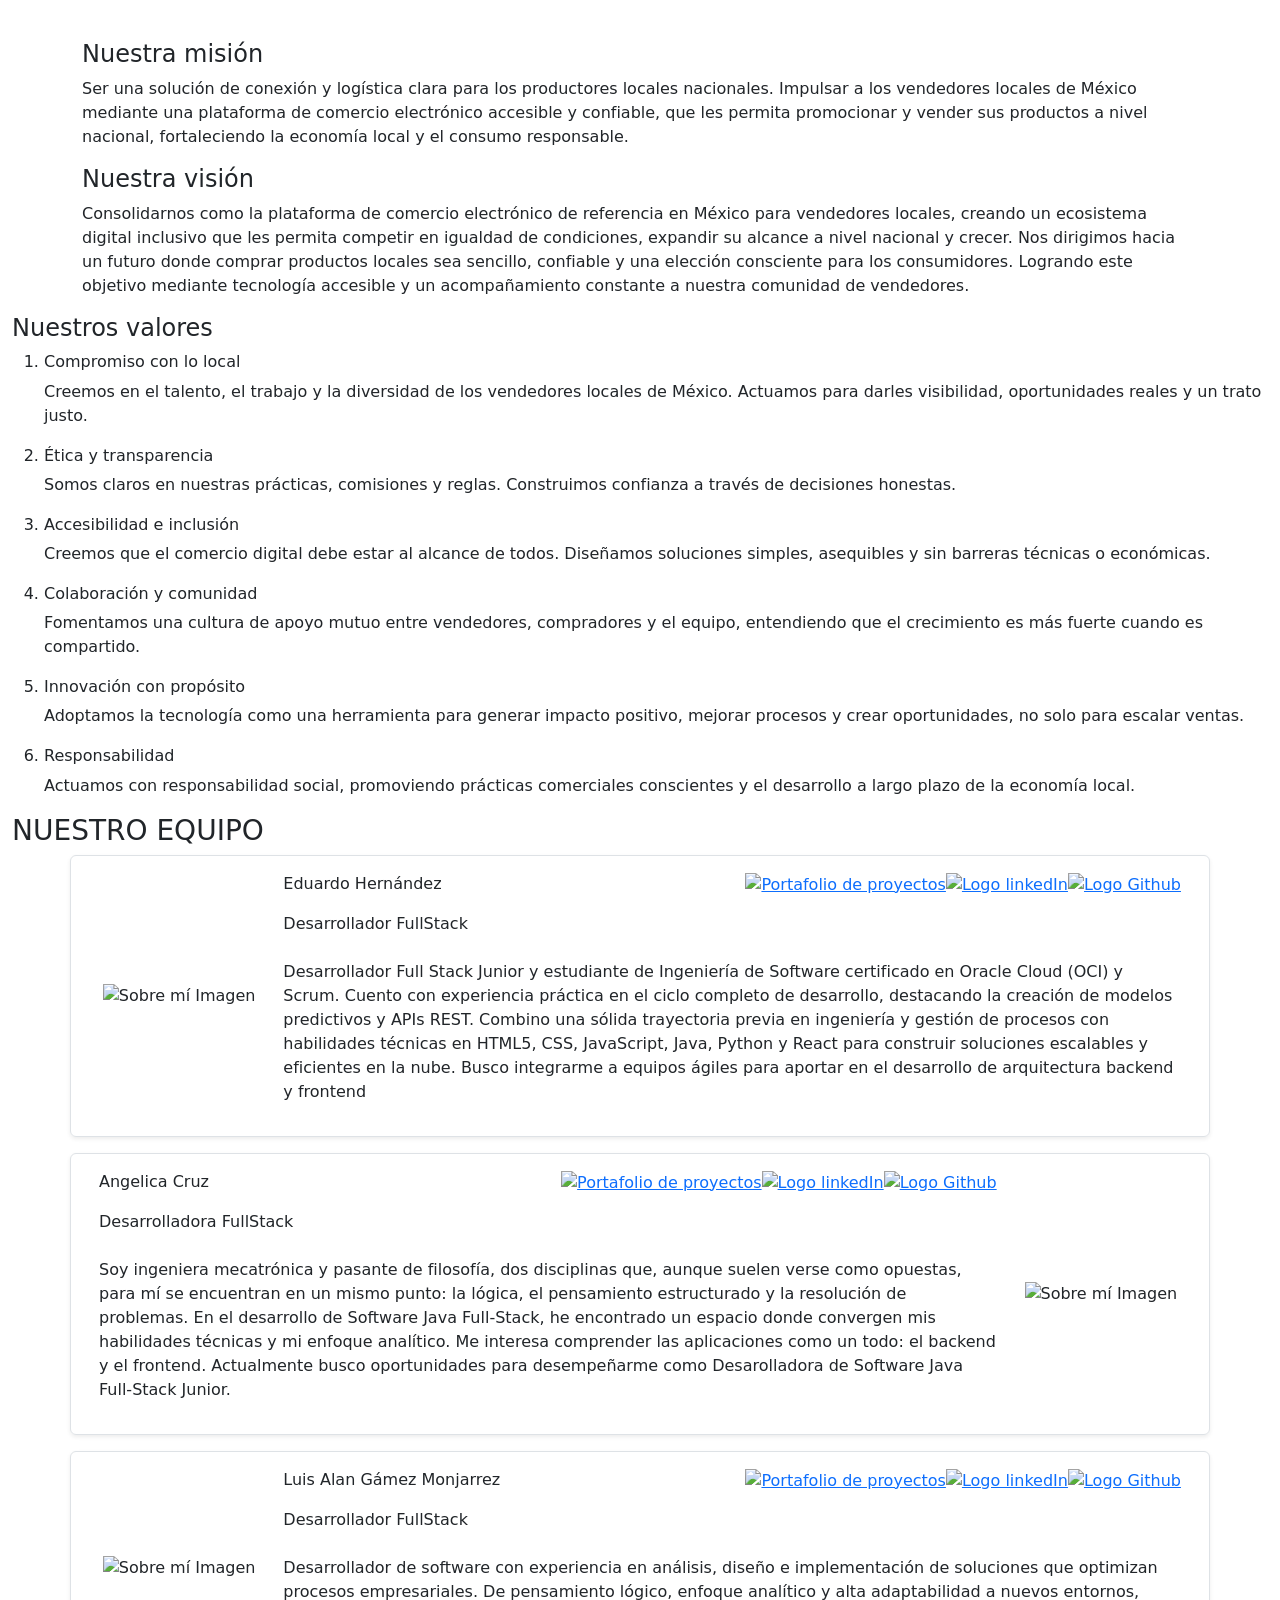
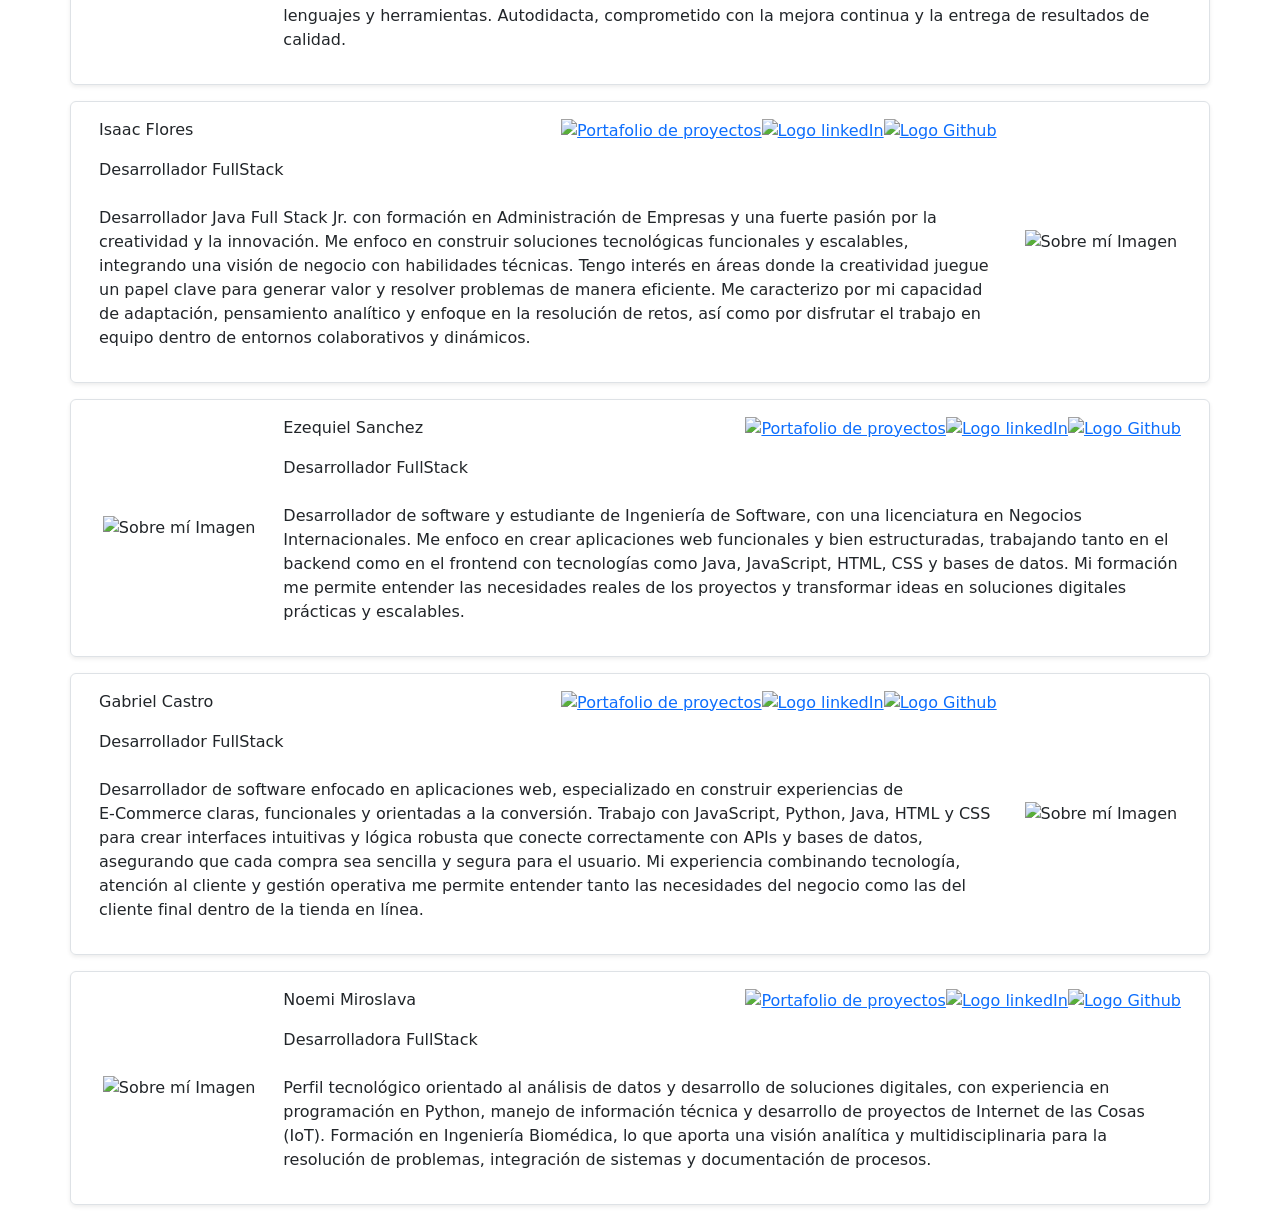
==== commit 0640d9db: "cambio de rutas relativas" ====
--- a/pages/aboutMe.html
+++ b/pages/aboutMe.html
@@ -7,12 +7,13 @@
     <title>Sobre nosotros</title>
 
     <!-- Estilos -->
-    <link rel="stylesheet" href="../styles/main.css">
-    <link rel="stylesheet" href="../styles/aboutMe.css">
+    <link rel="stylesheet" href="styles/main.css">
+    <link rel="stylesheet" href="styles/aboutMe.css">
     <link rel="stylesheet" href="https://cdnjs.cloudflare.com/ajax/libs/font-awesome/6.0.0/css/all.min.css">
     <link href="https://cdn.jsdelivr.net/npm/bootstrap@5.3.8/dist/css/bootstrap.min.css" rel="stylesheet"
         integrity="sha384-sRIl4kxILFvY47J16cr9ZwB07vP4J8+LH7qKQnuqkuIAvNWLzeN8tE5YBujZqJLB" crossorigin="anonymous">
     <link href="https://fonts.googleapis.com/css2?family=Poppins:wght@400;500;600&display=swap" rel="stylesheet" />
+    <link rel="shortcut icon" href="media/NavBar/ajolote.png" type="image/x-icon">
 </head>
 
 <body>
@@ -139,7 +140,7 @@
     <div class="row align-items-center border p-3 rounded shadow-sm mb-3">
         <!-- Imagen -->
         <div class="col-12 col-md-2 text-center mb-3 mb-md-0 img_container">
-            <img src="../media/aboutMe/Eduardo_Hernandez_Java_Full_Stack.png" alt="Sobre mí Imagen">
+            <img src="media/aboutMe/Eduardo_Hernandez_Java_Full_Stack.png" alt="Sobre mí Imagen">
         </div>
 
         <!-- Contenido -->
@@ -154,13 +155,13 @@
                 <!-- Redes sociales -->
                 <div class="social_container d-flex flex-row mt-2 mt-md-0">
                     <a href="https://portafolio-khaki-iota.vercel.app/">
-                        <img src="../media/aboutMe/Portafolio_logo.png" alt="Portafolio de proyectos">
+                        <img src="media/aboutMe/Portafolio_logo.png" alt="Portafolio de proyectos">
                     </a>
                     <a href="https://www.linkedin.com/in/eduardo-hernandez-fullstack-java/">
-                        <img src="../media/aboutMe/linkedin_logo.png" alt="Logo linkedIn">
+                        <img src="media/aboutMe/linkedin_logo.png" alt="Logo linkedIn">
                     </a>
                     <a href="https://github.com/Mauedy164">
-                        <img src="../media/aboutMe/logo_github.png" alt="Logo Github">
+                        <img src="media/aboutMe/logo_github.png" alt="Logo Github">
                     </a>
                 </div>
             </div>
@@ -184,7 +185,7 @@
     <div class="row align-items-center border p-3 rounded shadow-sm mb-3">
         <!-- Imagen -->
         <div class="col-12 col-md-2 text-center mb-3 mb-md-0 img_container order-1 order-md-2">
-            <img src="../media/aboutMe/Angelica_Cruz.png" alt="Sobre mí Imagen">
+            <img src="media/aboutMe/Angelica_Cruz.png" alt="Sobre mí Imagen">
         </div>
 
         <!-- Contenido -->
@@ -197,13 +198,13 @@
 
                 <div class="social_container d-flex flex-row mt-2 mt-md-0">
                     <a href="https://github.com/AngeCruzA/Portafolio.git">
-                        <img src="../media/aboutMe/Portafolio_logo.png" alt="Portafolio de proyectos">
+                        <img src="media/aboutMe/Portafolio_logo.png" alt="Portafolio de proyectos">
                     </a>
                     <a href="https://www.linkedin.com/in/angelica-cruz-aguilera-b49628212/">
-                        <img src="../media/aboutMe/linkedin_logo.png" alt="Logo linkedIn">
+                        <img src="media/aboutMe/linkedin_logo.png" alt="Logo linkedIn">
                     </a>
                     <a href="https://github.com/AngeCruzA">
-                        <img src="../media/aboutMe/logo_github.png" alt="Logo Github">
+                        <img src="media/aboutMe/logo_github.png" alt="Logo Github">
                     </a>
                 </div>
             </div>
@@ -226,7 +227,7 @@
     <!-- =================== PERSONA 3 =================== -->
     <div class="row align-items-center border p-3 rounded shadow-sm mb-3">
         <div class="col-12 col-md-2 text-center mb-3 mb-md-0 img_container">
-            <img src="../media/aboutMe/Luis_Gamez.png" alt="Sobre mí Imagen">
+            <img src="media/aboutMe/Luis_Gamez.png" alt="Sobre mí Imagen">
         </div>
 
         <div class="col-12 col-md-10 data_container">
@@ -238,13 +239,13 @@
 
                 <div class="social_container d-flex flex-row mt-2 mt-md-0">
                     <a href="#">
-                        <img src="../media/aboutMe/Portafolio_logo.png" alt="Portafolio de proyectos">
+                        <img src="media/aboutMe/Portafolio_logo.png" alt="Portafolio de proyectos">
                     </a>
                     <a href="https://www.linkedin.com/in/luisgamez91/">
-                        <img src="../media/aboutMe/linkedin_logo.png" alt="Logo linkedIn">
+                        <img src="media/aboutMe/linkedin_logo.png" alt="Logo linkedIn">
                     </a>
                     <a href="https://github.com/LuisGamez91">
-                        <img src="../media/aboutMe/logo_github.png" alt="Logo Github">
+                        <img src="media/aboutMe/logo_github.png" alt="Logo Github">
                     </a>
                 </div>
             </div>
@@ -263,7 +264,7 @@
     <!-- =================== PERSONA 4 =================== -->
     <div class="row align-items-center border p-3 rounded shadow-sm mb-3">
         <div class="col-12 col-md-2 text-center mb-3 mb-md-0 img_container order-1 order-md-2">
-            <img src="../media/aboutMe/Isaac_Flores-removebg-preview.png"
+            <img src="media/aboutMe/Isaac_Flores-removebg-preview.png"
                  alt="Sobre mí Imagen">
         </div>
 
@@ -276,13 +277,13 @@
 
                 <div class="social_container d-flex flex-row mt-2 mt-md-0">
                     <a href="https://portafolio-khaki-iota.vercel.app/">
-                        <img src="../media/aboutMe/Portafolio_logo.png" alt="Portafolio de proyectos">
+                        <img src="media/aboutMe/Portafolio_logo.png" alt="Portafolio de proyectos">
                     </a>
                     <a href="https://www.linkedin.com/in/isaac-flores-dur%C3%B3n-a0316b3a8/">
-                        <img src="../media/aboutMe/linkedin_logo.png" alt="Logo linkedIn">
+                        <img src="media/aboutMe/linkedin_logo.png" alt="Logo linkedIn">
                     </a>
                     <a href="https://github.com/IsaacFD">
-                        <img src="../media/aboutMe/logo_github.png" alt="Logo Github">
+                        <img src="media/aboutMe/logo_github.png" alt="Logo Github">
                     </a>
                 </div>
             </div>
@@ -304,7 +305,7 @@
     <!-- =================== PERSONA 5 =================== -->
     <div class="row align-items-center border p-3 rounded shadow-sm mb-3">
         <div class="col-12 col-md-2 text-center mb-3 mb-md-0 img_container">
-            <img src="../media/aboutMe/Ezequiel_Sanchez.png" alt="Sobre mí Imagen">
+            <img src="media/aboutMe/Ezequiel_Sanchez.png" alt="Sobre mí Imagen">
         </div>
 
         <div class="col-12 col-md-10 data_container">
@@ -316,13 +317,13 @@
 
                 <div class="social_container d-flex flex-row mt-2 mt-md-0">
                     <a href="#">
-                        <img src="../media/aboutMe/Portafolio_logo.png" alt="Portafolio de proyectos">
+                        <img src="media/aboutMe/Portafolio_logo.png" alt="Portafolio de proyectos">
                     </a>
                     <a href="https://www.linkedin.com/in/ezequielsanchezcanul/">
-                        <img src="../media/aboutMe/linkedin_logo.png" alt="Logo linkedIn">
+                        <img src="media/aboutMe/linkedin_logo.png" alt="Logo linkedIn">
                     </a>
                     <a href="https://github.com/ezequielsanchez-canul">
-                        <img src="../media/aboutMe/logo_github.png" alt="Logo Github">
+                        <img src="media/aboutMe/logo_github.png" alt="Logo Github">
                     </a>
                 </div>
             </div>
@@ -343,7 +344,7 @@
     <!-- =================== PERSONA 6 =================== -->
     <div class="row align-items-center border p-3 rounded shadow-sm mb-3">
         <div class="col-12 col-md-2 text-center mb-3 mb-md-0 img_container order-1 order-md-2">
-            <img src="../media/aboutMe/GabrielCastro.jpeg" alt="Sobre mí Imagen">
+            <img src="media/aboutMe/GabrielCastro.jpeg" alt="Sobre mí Imagen">
         </div>
 
         <div class="col-12 col-md-10 data_container order-2 order-md-1">
@@ -355,13 +356,13 @@
 
                 <div class="social_container d-flex flex-row mt-2 mt-md-0">
                     <a href="###">
-                        <img src="../media/aboutMe/Portafolio_logo.png" alt="Portafolio de proyectos">
+                        <img src="media/aboutMe/Portafolio_logo.png" alt="Portafolio de proyectos">
                     </a>
                     <a href="https://www.linkedin.com/in/GabrielCastro01">
-                        <img src="../media/aboutMe/linkedin_logo.png" alt="Logo linkedIn">
+                        <img src="media/aboutMe/linkedin_logo.png" alt="Logo linkedIn">
                     </a>
                     <a href="https://github.com/Axsort">
-                        <img src="../media/aboutMe/logo_github.png" alt="Logo Github">
+                        <img src="media/aboutMe/logo_github.png" alt="Logo Github">
                     </a>
                 </div>
             </div>
@@ -384,7 +385,7 @@
     <!-- =================== PERSONA 7 =================== -->
     <div class="row align-items-center border p-3 rounded shadow-sm mb-3">
         <div class="col-12 col-md-2 text-center mb-3 mb-md-0 img_container">
-            <img src="../media/aboutMe/Noemi Miroslava.jfif" alt="Sobre mí Imagen">
+            <img src="media/aboutMe/Noemi Miroslava.jfif" alt="Sobre mí Imagen">
         </div>
 
         <div class="col-12 col-md-10 data_container">
@@ -396,13 +397,13 @@
 
                 <div class="social_container d-flex flex-row mt-2 mt-md-0">
                     <a href="https://portafolio-khaki-iota.vercel.app/">
-                        <img src="../media/aboutMe/Portafolio_logo.png" alt="Portafolio de proyectos">
+                        <img src="media/aboutMe/Portafolio_logo.png" alt="Portafolio de proyectos">
                     </a>
                     <a href="https://www.linkedin.com/in/noemi-miroslava/">
-                        <img src="../media/aboutMe/linkedin_logo.png" alt="Logo linkedIn">
+                        <img src="media/aboutMe/linkedin_logo.png" alt="Logo linkedIn">
                     </a>
                     <a href="https://github.com/noemimiroslava?tab=stars">
-                        <img src="../media/aboutMe/logo_github.png" alt="Logo Github">
+                        <img src="media/aboutMe/logo_github.png" alt="Logo Github">
                     </a>
                 </div>
             </div>
@@ -434,8 +435,8 @@
         <!-- Añadido mediante JavaScript -->
     </footer>
 
-    <script src="../js/main.js"></script>
-    <script src="../js/carrito.js"></script>
+    <script src="js/main.js"></script>
+    <script src="js/carrito.js"></script>
     <script src="https://cdn.jsdelivr.net/npm/bootstrap@5.3.8/dist/js/bootstrap.bundle.min.js"
         integrity="sha384-FKyoEForCGlyvwx9Hj09JcYn3nv7wiPVlz7YYwJrWVcXK/BmnVDxM+D2scQbITxI"
         crossorigin="anonymous"></script>
